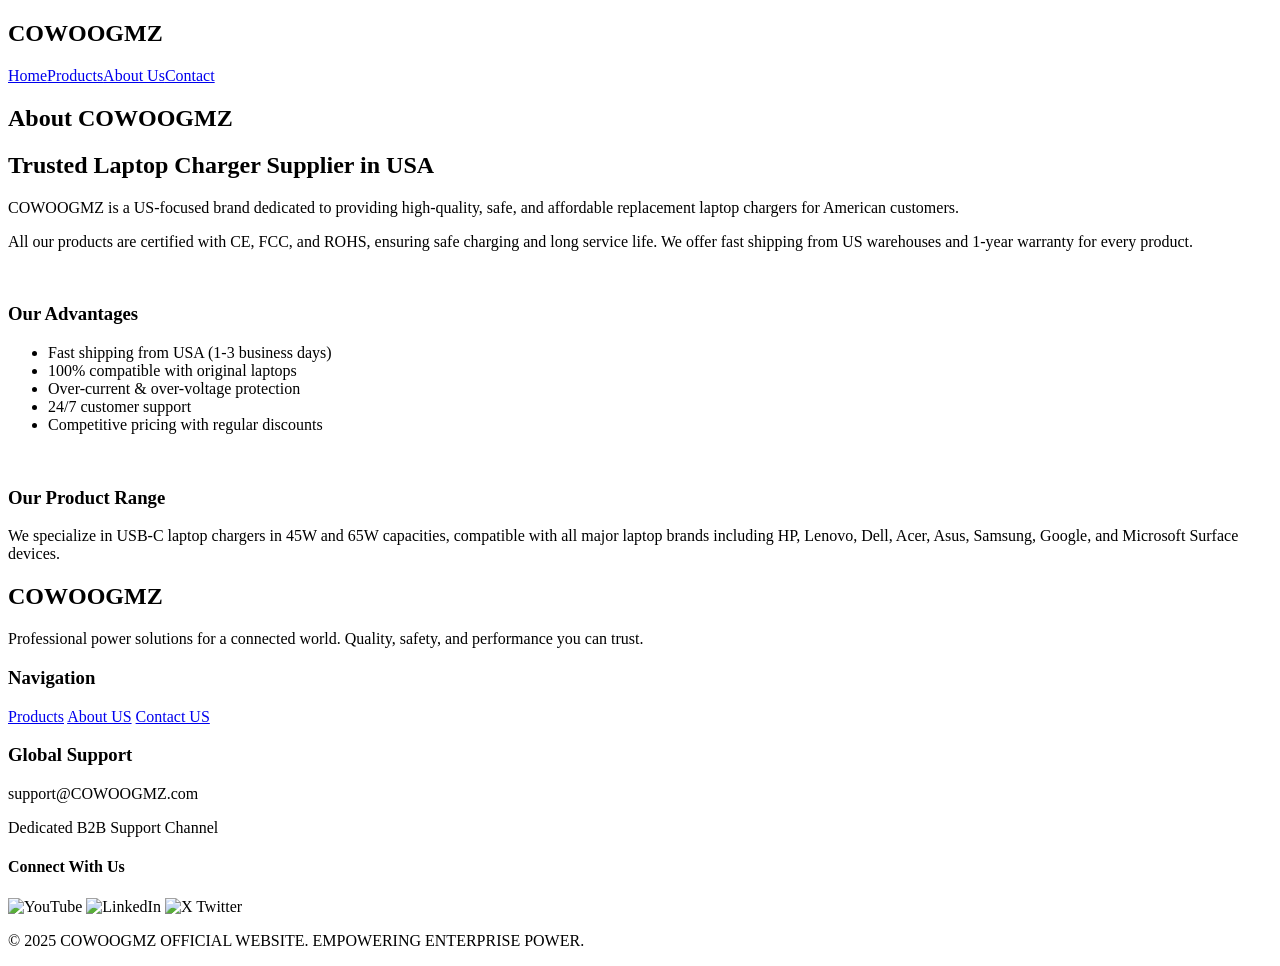
==== about.html @ a174cef0 "Create about.html for company information Added a new 'About Us' page detailing company information," ====
<!DOCTYPE html>
<html lang="en">
<head>
    <meta charset="UTF-8">
    <meta name="viewport" content="width=device-width, initial-scale=1.0">
    <title>About Us | COWOOGMZ USA</title>
    <link rel="stylesheet" href="css/style.css">
</head>
<body>
    <header class="navbar">
        <div class="container">
            <div class="logo"><h2>COWOOGMZ</h2></div>
            <nav class="nav-links">
                <a href="index.html">Home</a><a href="products.html">Products</a><a href="about.html" class="active">About Us</a><a href="contact.html">Contact</a>
            </nav>
        </div>
    </header>

    <section class="page-header"><div class="container"><h1>About COWOOGMZ</h1></div></section>

    <section class="content-section">
        <div class="container">
            <h2>Trusted Laptop Charger Supplier in USA</h2>
            <p>COWOOGMZ is a US-focused brand dedicated to providing high-quality, safe, and affordable replacement laptop chargers for American customers.</p>
            <p>All our products are certified with CE, FCC, and ROHS, ensuring safe charging and long service life. We offer fast shipping from US warehouses and 1-year warranty for every product.</p>
            <br>
            <h3>Our Advantages</h3>
            <ul>
                <li>Fast shipping from USA (1-3 business days)</li>
                <li>100% compatible with original laptops</li>
                <li>Over-current & over-voltage protection</li>
                <li>24/7 customer support</li>
                <li>Competitive pricing with regular discounts</li>
            </ul>
            <br>
            <h3>Our Product Range</h3>
            <p>We specialize in USB-C laptop chargers in 45W and 65W capacities, compatible with all major laptop brands including HP, Lenovo, Dell, Acer, Asus, Samsung, Google, and Microsoft Surface devices.</p>
        </div>
    </section>

      <!-- ======================================
         全新 1:1复刻原版四栏暗黑页脚 全网站统一版本
         ====================================== -->
    <footer>
        <div class="container">
            <div class="footer-container">
                <!-- 第一栏：品牌Logo + Slogan -->
                <div class="footer-column footer-brand">
                    <h2>COWOOGMZ</h2>
                    <p>Professional power solutions for a connected world. Quality, safety, and performance you can trust.</p>
                </div>

                <!-- 第二栏：NAVIGATION 导航 -->
                <div class="footer-column">
                    <h3>Navigation</h3>
                    <div class="footer-nav-links">
                        <a href="products.html">Products</a>
                        <a href="about.html">About US</a>
                         <a href="contact.html">Contact US</a>
                    </div>
                </div>

                <!-- 第三栏：GLOBAL SUPPORT 全球商务支持 -->
                <div class="footer-column footer-support">
                    <h3>Global Support</h3>
                    <p>support@COWOOGMZ.com</p>
                    <p>Dedicated B2B Support Channel</p>
                </div>

                <!-- 第四栏：CONNECT 社交平台链接 -->
               <div class="footer-connect">
                <h4>Connect With Us</h4>
                <div class="icon-group">
                    <!-- 全部为原生平台官方LOGO图片，span包裹，无任何超链接 -->
                    <span class="social-logo">
                        <img src="https://user8715.cn.imgto.link/public/20260420/8171d7066ad2d91ee18f9b05667ff2ce.avif" alt="YouTube">
                    </span>
                    <span class="social-logo">
                        <img src="https://user8715.cn.imgto.link/public/20260420/fdc093a876acb1a80d698d2b4fb44385.avif" alt="LinkedIn">
                    </span>
                    <span class="social-logo">
                        <img src="https://user8715.cn.imgto.link/public/20260420/00cefcbd227ea4d6633d55ff452d8af7.avif" alt="X Twitter">
                    </span>
                 </div>
            </div>
        </div>
        <div class="copyright">
            <!-- 底部分割线 + 版权声明 -->
            <div class="footer-bottom">
                <p>© 2025 COWOOGMZ OFFICIAL WEBSITE. EMPOWERING ENTERPRISE POWER.</p>
            </div>
        </div>
    </footer>
</body>
</html>
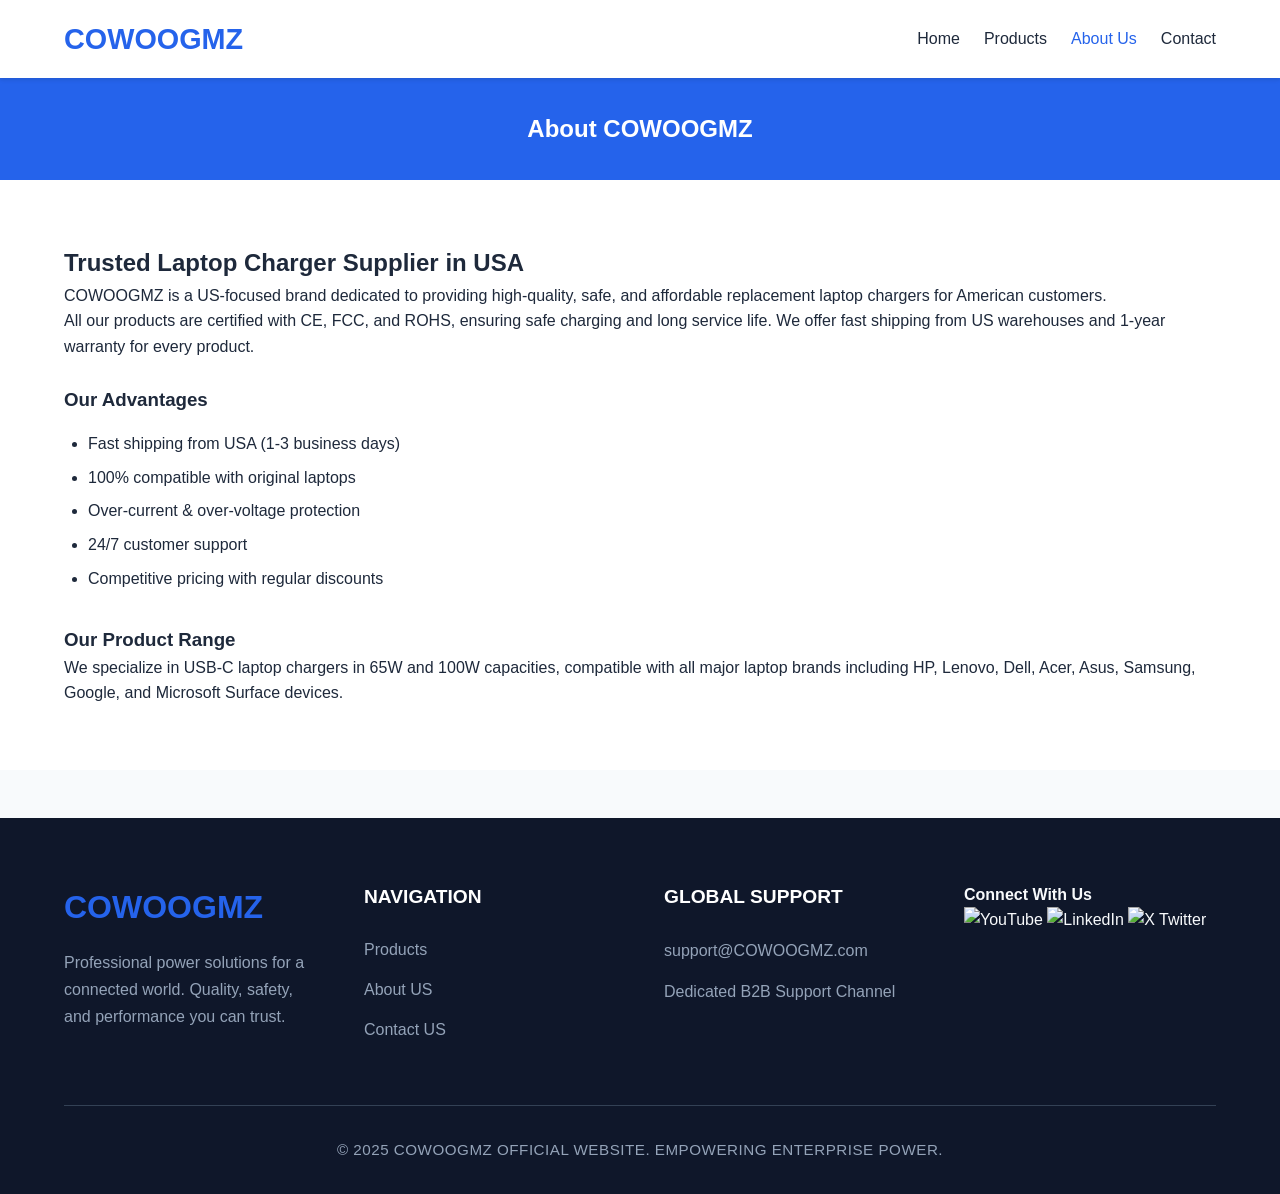
==== commit 844c6cf4: "Update product range capacities in about.html" ====
--- a/about.html
+++ b/about.html
@@ -34,7 +34,7 @@
             </ul>
             <br>
             <h3>Our Product Range</h3>
-            <p>We specialize in USB-C laptop chargers in 45W and 65W capacities, compatible with all major laptop brands including HP, Lenovo, Dell, Acer, Asus, Samsung, Google, and Microsoft Surface devices.</p>
+            <p>We specialize in USB-C laptop chargers in 65W and 100W capacities, compatible with all major laptop brands including HP, Lenovo, Dell, Acer, Asus, Samsung, Google, and Microsoft Surface devices.</p>
         </div>
     </section>
 
--- a/css/style.css
+++ b/css/style.css
@@ -0,0 +1,339 @@
+/* 全局基础样式 */
+* {
+    margin: 0;
+    padding: 0;
+    box-sizing: border-box;
+    font-family: 'Segoe UI', Arial, sans-serif;
+}
+
+:root {
+    --primary: #2563eb; /* COWOOGMZ品牌蓝色主色 */
+    --dark-main: #0f172a; /* 页脚极致深蓝暗黑背景（1:1匹配原图） */
+    --dark-card: #1e293b;
+    --light: #f8fafc;
+    --gray: #94a3b8;
+    --gray-line: #334155; /* 分割线颜色 */
+}
+
+body {
+    color: var(--dark-card);
+    background: var(--light);
+    line-height: 1.6;
+}
+
+.container {
+    width: 90%;
+    max-width: 1200px;
+    margin: 0 auto;
+}
+
+/* 导航栏 原有样式完全保留 */
+.navbar {
+    background: white;
+    box-shadow: 0 2px 4px rgba(0,0,0,0.1);
+    padding: 1rem 0;
+    position: sticky;
+    top: 0;
+    z-index: 99;
+}
+
+.navbar .container {
+    display: flex;
+    justify-content: space-between;
+    align-items: center;
+}
+
+.logo h2 {
+    color: var(--primary);
+    font-size: 1.8rem;
+    font-weight: 700;
+}
+
+.nav-links a {
+    margin-left: 1.5rem;
+    text-decoration: none;
+    color: var(--dark-card);
+    font-weight: 500;
+}
+
+.nav-links a.active, .nav-links a:hover {
+    color: var(--primary);
+}
+
+/* 按钮通用样式 原有全部保留 */
+.btn {
+    display: inline-block;
+    background: var(--primary);
+    color: white;
+    padding: 12px 24px;
+    border-radius: 6px;
+    text-decoration: none;
+    margin-top: 1rem;
+    border: none;
+    cursor: pointer;
+    font-size: 1rem;
+    transition: background 0.3s ease;
+}
+.btn:hover {
+    background: #1d4ed8;
+}
+
+.btn-small {
+    padding: 8px 16px;
+    font-size: 0.9rem;
+    background: var(--primary);
+    color: white;
+    border-radius: 4px;
+    text-decoration: none;
+    display: inline-block;
+    margin-top: 0.5rem;
+}
+
+/* 首页英雄区 原有全部保留 */
+.hero {
+    background: linear-gradient(rgba(0,0,0,0.5), rgba(0,0,0,0.5)), url('https://images.unsplash.com/photo-1535905557558-afc4877a26fc?ixlib=rb-4.0.3&auto=format&fit=crop&w=1200&q=80');
+    background-size: cover;
+    background-position: center;
+    color: white;
+    text-align: center;
+    padding: 6rem 0;
+}
+
+.hero-content h1 {
+    font-size: 2.5rem;
+    margin-bottom: 1rem;
+}
+
+/* 品牌优势模块 原有全部保留 */
+.features {
+    padding: 3rem 0;
+    background: white;
+}
+
+.features .container {
+    display: grid;
+    grid-template-columns: repeat(3, 1fr);
+    gap: 2rem;
+    text-align: center;
+}
+
+.feature-box {
+    padding: 1.5rem;
+    background: var(--gray);
+    border-radius: 8px;
+}
+
+/* 产品列表模块 原有全部保留 */
+.products {
+    padding: 4rem 0;
+}
+
+.section-title {
+    text-align: center;
+    font-size: 2rem;
+    margin-bottom: 2rem;
+}
+
+.product-grid {
+    display: grid;
+    grid-template-columns: repeat(auto-fit, minmax(280px, 1fr));
+    gap: 2rem;
+}
+
+.product-card {
+    background: white;
+    border-radius: 8px;
+    padding: 1.5rem;
+    text-align: center;
+    box-shadow: 0 2px 8px rgba(0,0,0,0.08);
+}
+
+.product-img {
+    height: 160px;
+    background: var(--white);
+    border-radius: 6px;
+    margin-bottom: 1rem;
+    display: flex;
+    align-items: center;
+    justify-content: center;
+    font-weight: bold;
+    overflow: hidden;
+}
+.product-img img {
+    width: 100%;
+    height: 100%;
+    object-fit: contain;
+}
+
+/* 页面通用头部标题 原有全部保留 */
+.page-header {
+    background: var(--primary);
+    color: white;
+    padding: 2rem 0;
+    text-align: center;
+}
+
+/* 通用内容正文模块 原有全部保留 */
+.content-section {
+    padding: 4rem 0;
+    background: white;
+}
+
+.content-section ul {
+    margin-left: 1.5rem;
+    margin-top: 1rem;
+}
+
+.content-section li {
+    margin-bottom: 0.5rem;
+}
+
+/* 联系表单模块 原有全部保留 */
+.contact-form {
+    padding: 4rem 0;
+}
+
+.form-group {
+    margin-bottom: 1.2rem;
+}
+
+.form-group label {
+    display: block;
+    margin-bottom: 0.5rem;
+    font-weight: bold;
+}
+
+.form-group input, .form-group textarea, .form-group select {
+    width: 100%;
+    padding: 12px;
+    border: 1px solid #ccc;
+    border-radius: 6px;
+    font-size: 1rem;
+}
+
+.contact-info {
+    margin-top: 2rem;
+    padding: 1.5rem;
+    background: var(--gray);
+    border-radius: 8px;
+}
+
+/* ======================================
+   【全新重磅升级】1:1复刻原版 暗黑四栏页脚全部样式
+   ====================================== */
+footer {
+    background: var(--dark-main); /* 原图同款深蓝暗黑背景 */
+    color: var(--light);
+    padding: 4rem 0 2rem;
+    margin-top: 3rem;
+}
+
+/* 页脚主体四栏网格布局（桌面端4列均分） */
+.footer-container {
+    display: grid;
+    grid-template-columns: repeat(4, 1fr);
+    gap: 3rem;
+    margin-bottom: 3rem;
+}
+
+/* 每一栏通用标题样式（全大写、粗体、白色） */
+.footer-column h3 {
+    font-size: 1.2rem;
+    text-transform: uppercase;
+    font-weight: 700;
+    margin-bottom: 1.5rem;
+    color: #ffffff;
+}
+
+/* 第一栏：品牌区 */
+.footer-brand h2 {
+    font-size: 2rem;
+    font-weight: 700;
+    color: var(--primary); /* 品牌蓝色Logo色，和原图蓝色标题一致 */
+    margin-bottom: 1rem;
+}
+.footer-brand p {
+    color: var(--gray);
+    line-height: 1.7;
+    max-width: 300px;
+}
+
+/* 第二栏：导航链接区 */
+.footer-nav-links a {
+    display: block;
+    color: var(--gray);
+    text-decoration: none;
+    margin-bottom: 0.9rem;
+    transition: color 0.3s ease;
+}
+.footer-nav-links a:hover {
+    color: var(--primary);
+}
+
+/* 第三栏：全球商务支持区 */
+.footer-support p {
+    color: var(--gray);
+    margin-bottom: 0.9rem;
+    line-height: 1.7;
+}
+
+/* 第四栏：社交图标区 圆形图标样式 */
+.social-links {
+    display: flex;
+    gap: 1.2rem;
+}
+.social-icon {
+    width: 22px;
+    height: 22px;
+    border-radius: 50%; /* 原图同款圆形背景 */
+    background-color: var(--dark-card);
+    display: flex;
+    align-items: center;
+    justify-content: center;
+    color: var(--light);
+    font-size: 1.2rem;
+    text-decoration: none;
+    transition: all 0.3s ease;
+}
+.social-icon:hover {
+    background-color: var(--primary);
+    transform: translateY(-2px);
+}
+
+/* 页脚底部分割线 + 版权区域 */
+.footer-bottom {
+    border-top: 1px solid var(--gray-line); /* 原图顶部细分割线 */
+    padding-top: 2rem;
+    text-align: center;
+    color: var(--gray);
+    text-transform: uppercase; /* 版权文字全大写，1:1匹配原图 */
+    font-size: 0.95rem;
+    letter-spacing: 0.5px;
+}
+
+/* 移动端响应式适配：小屏幕自动4栏变纵向堆叠 */
+@media (max-width: 900px) {
+    .footer-container {
+        grid-template-columns: repeat(2, 1fr);
+        gap: 2.5rem;
+    }
+}
+@media (max-width: 600px) {
+    .footer-container {
+        grid-template-columns: 1fr;
+        gap: 2.5rem;
+    }
+    .features .container {
+        grid-template-columns: 1fr;
+    }
+    .hero-content h1 {
+        font-size: 1.8rem;
+    }
+    .nav-links a {
+        margin-left: 0.8rem;
+        font-size: 0.9rem;
+    }
+}
+
+/* 引入Font Awesome社交图标字体（全网站通用图标库，无需本地图片） */
+@import url('https://cdnjs.cloudflare.com/ajax/libs/font-awesome/6.4.0/css/all.min.css');
